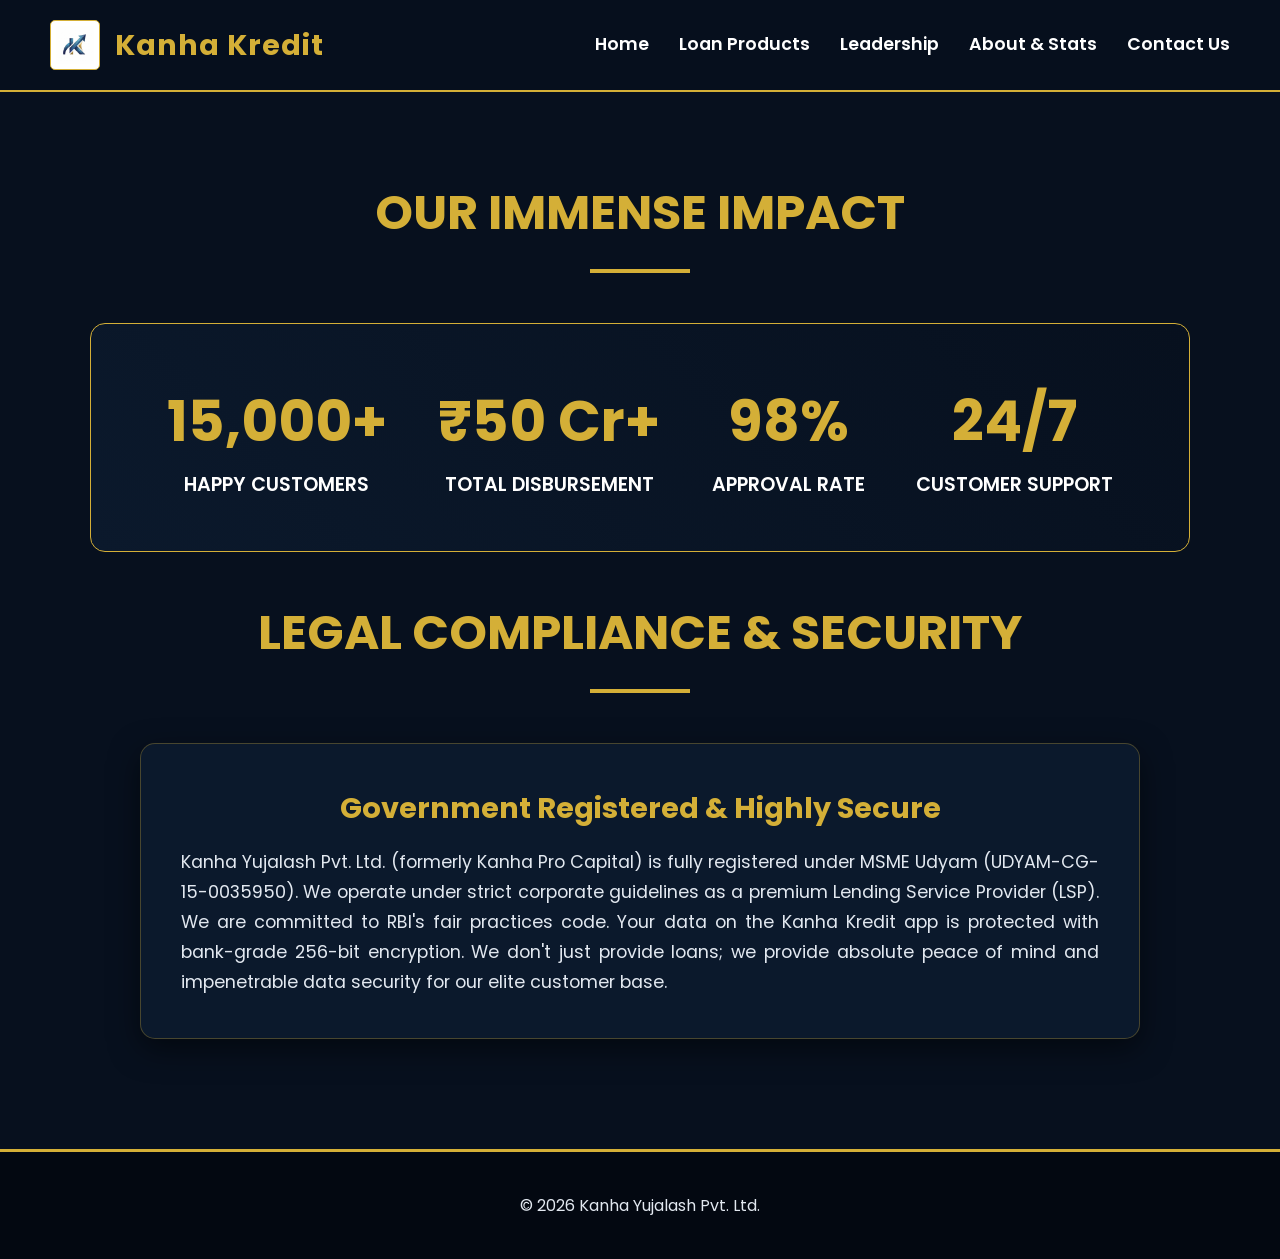
==== about.html @ 9f4dded6 "Add About & Stats page with content and structure This file contains the structure and content for t" ====
<!DOCTYPE html>
<html lang="en">
<head>
    <meta charset="UTF-8">
    <title>About & Stats | Kanha Kredit</title>
    <link rel="stylesheet" href="style.css">
</head>
<body>
<header>
    <a href="index.html" class="logo-container">
        <img src="1792573406918.png" alt="Logo" class="logo-img">
        <h2>Kanha Kredit</h2>
    </a>
    <nav>
        <ul>
            <li><a href="index.html">Home</a></li>
            <li><a href="products.html">Loan Products</a></li>
            <li><a href="team.html">Leadership</a></li>
            <li><a href="about.html">About & Stats</a></li>
            <li><a href="contact.html">Contact Us</a></li>
        </ul>
    </nav>
</header>

<section class="section">
    <h2 class="section-title">Our Immense Impact</h2>
    <div class="stats-board">
        <div class="stat-box"><h2>15,000+</h2><p>Happy Customers</p></div>
        <div class="stat-box"><h2>₹50 Cr+</h2><p>Total Disbursement</p></div>
        <div class="stat-box"><h2>98%</h2><p>Approval Rate</p></div>
        <div class="stat-box"><h2>24/7</h2><p>Customer Support</p></div>
    </div>

    <h2 class="section-title">Legal Compliance & Security</h2>
    <div class="text-box">
        <h3>Government Registered & Highly Secure</h3>
        <p>Kanha Yujalash Pvt. Ltd. (formerly Kanha Pro Capital) is fully registered under MSME Udyam (UDYAM-CG-15-0035950). We operate under strict corporate guidelines as a premium Lending Service Provider (LSP). We are committed to RBI's fair practices code. Your data on the Kanha Kredit app is protected with bank-grade 256-bit encryption. We don't just provide loans; we provide absolute peace of mind and impenetrable data security for our elite customer base.</p>
    </div>
</section>
<footer><p>&copy; 2026 Kanha Yujalash Pvt. Ltd.</p></footer>
</body>
</html>
---- style.css ----
@import url('https://fonts.googleapis.com/css2?family=Poppins:wght@300;400;600;700&display=swap');

:root {
  --primary-navy: #07101E; /* Ekdum Gaadha Neela */
  --secondary-navy: #0B192C; 
  --accent-gold: #D4AF37; /* Premium Gold */
  --gold-light: #F3E5AB;
  --text-light: #E2E8F0;
  --white: #FFFFFF;
}

* { margin: 0; padding: 0; box-sizing: border-box; font-family: 'Poppins', sans-serif; }
body { background-color: var(--primary-navy); color: var(--text-light); line-height: 1.7; }

/* NAVBAR */
header { background: rgba(7, 16, 30, 0.95); backdrop-filter: blur(10px); padding: 20px 50px; display: flex; justify-content: space-between; align-items: center; border-bottom: 2px solid var(--accent-gold); position: sticky; top: 0; z-index: 1000; }
.logo-container { display: flex; align-items: center; gap: 15px; text-decoration: none; }
.logo-img { height: 50px; width: auto; background: white; padding: 5px; border-radius: 5px; border: 1px solid var(--accent-gold); }
.logo-container h2 { color: var(--accent-gold); font-weight: 700; font-size: 1.8rem; letter-spacing: 1px; }

nav ul { list-style: none; display: flex; gap: 30px; }
nav ul li a { color: var(--white); text-decoration: none; font-weight: 600; font-size: 1.1rem; transition: 0.3s; }
nav ul li a:hover { color: var(--accent-gold); }

/* HERO SECTION */
.hero { background: linear-gradient(rgba(7,16,30,0.8), rgba(7,16,30,0.9)), url('https://images.unsplash.com/photo-1486406146926-c627a92ad1ab?q=80&w=2070') center/cover; padding: 120px 20px; text-align: center; border-bottom: 2px solid var(--accent-gold); }
.hero h1 { font-size: 4rem; color: var(--accent-gold); margin-bottom: 20px; text-transform: uppercase; letter-spacing: 2px; text-shadow: 0 5px 15px rgba(0,0,0,0.5); }
.hero p { font-size: 1.3rem; max-width: 900px; margin: 0 auto; color: var(--gold-light); }

/* SECTIONS */
.section { padding: 80px 50px; text-align: center; }
.section-title { font-size: 3rem; color: var(--accent-gold); margin-bottom: 50px; text-transform: uppercase; }
.section-title::after { content: ''; display: block; width: 100px; height: 4px; background: var(--accent-gold); margin: 15px auto 0; }
.text-box { background: var(--secondary-navy); padding: 40px; border-radius: 15px; border: 1px solid rgba(212, 175, 55, 0.3); max-width: 1000px; margin: 0 auto 30px; text-align: justify; font-size: 1.1rem; box-shadow: 0 10px 30px rgba(0,0,0,0.5); }
.text-box h3 { color: var(--accent-gold); margin-bottom: 15px; font-size: 1.8rem; text-align: center; }

/* GRID CARDS */
.grid-container { display: flex; flex-wrap: wrap; justify-content: center; gap: 40px; }
.card { background: var(--secondary-navy); padding: 40px 30px; border-radius: 15px; border: 1px solid rgba(212, 175, 55, 0.2); width: 350px; text-align: center; transition: 0.4s; box-shadow: 0 10px 20px rgba(0,0,0,0.4); }
.card:hover { transform: translateY(-10px); border-color: var(--accent-gold); box-shadow: 0 15px 40px rgba(212, 175, 55, 0.2); }
.card h3 { color: var(--accent-gold); font-size: 1.6rem; margin-bottom: 15px; }
.card h4 { color: var(--white); font-size: 1.1rem; margin-bottom: 20px; }
.card p { color: var(--text-light); font-size: 1rem; text-align: justify; }

/* STATS BOARD */
.stats-board { display: flex; justify-content: space-around; flex-wrap: wrap; background: linear-gradient(45deg, var(--secondary-navy), var(--primary-navy)); padding: 50px; border: 1px solid var(--accent-gold); border-radius: 15px; margin: 40px auto; max-width: 1100px; }
.stat-box h2 { font-size: 3.5rem; color: var(--accent-gold); }
.stat-box p { font-size: 1.2rem; color: var(--white); font-weight: 600; text-transform: uppercase; }

/* FOOTER */
footer { background: #030811; color: var(--text-light); text-align: center; padding: 40px 20px; border-top: 3px solid var(--accent-gold); }

/* MOBILE */
@media screen and (max-width: 768px) {
  header { flex-direction: column; padding: 20px; }
  nav ul { flex-wrap: wrap; justify-content: center; }
  .hero h1 { font-size: 2.5rem; }
  .section { padding: 40px 20px; }
  .card { width: 100%; }
}
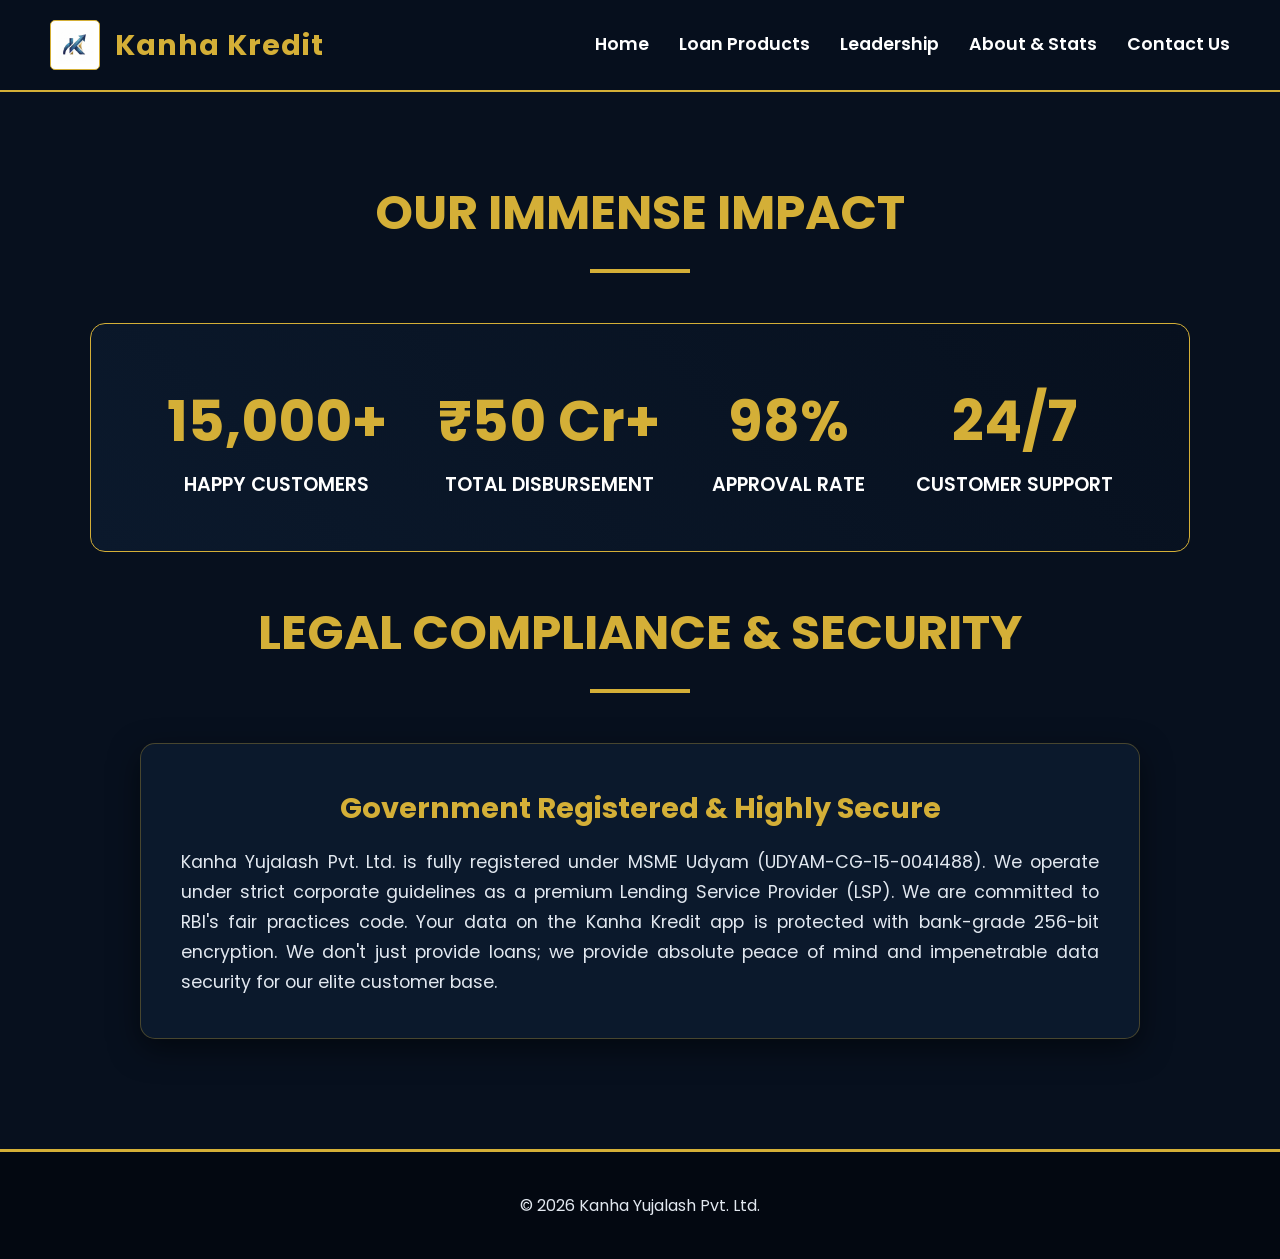
==== commit a3bed083: "Update registration number for Kanha Yujalash Pvt. Ltd." ====
--- a/about.html
+++ b/about.html
@@ -34,7 +34,7 @@
     <h2 class="section-title">Legal Compliance & Security</h2>
     <div class="text-box">
         <h3>Government Registered & Highly Secure</h3>
-        <p>Kanha Yujalash Pvt. Ltd. (formerly Kanha Pro Capital) is fully registered under MSME Udyam (UDYAM-CG-15-0035950). We operate under strict corporate guidelines as a premium Lending Service Provider (LSP). We are committed to RBI's fair practices code. Your data on the Kanha Kredit app is protected with bank-grade 256-bit encryption. We don't just provide loans; we provide absolute peace of mind and impenetrable data security for our elite customer base.</p>
+        <p>Kanha Yujalash Pvt. Ltd. is fully registered under MSME Udyam (UDYAM-CG-15-0041488). We operate under strict corporate guidelines as a premium Lending Service Provider (LSP). We are committed to RBI's fair practices code. Your data on the Kanha Kredit app is protected with bank-grade 256-bit encryption. We don't just provide loans; we provide absolute peace of mind and impenetrable data security for our elite customer base.</p>
     </div>
 </section>
 <footer><p>&copy; 2026 Kanha Yujalash Pvt. Ltd.</p></footer>
